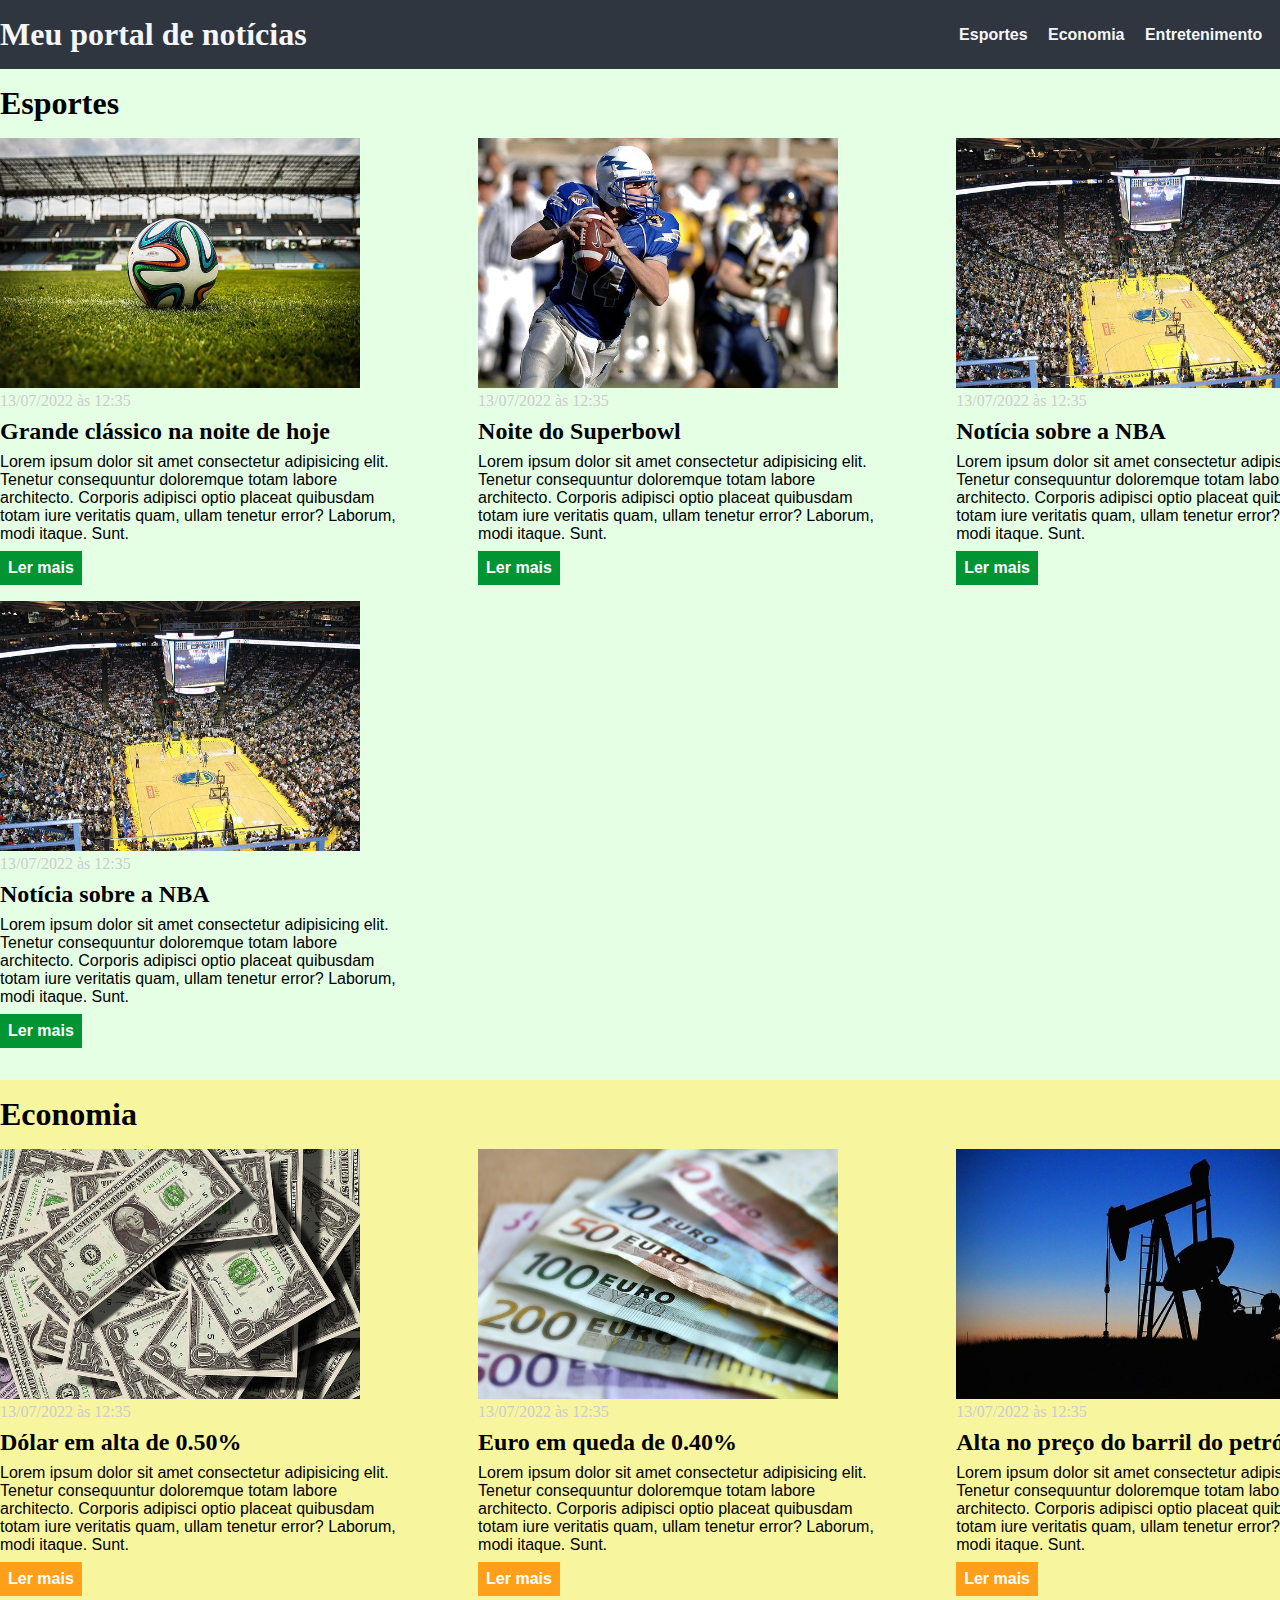
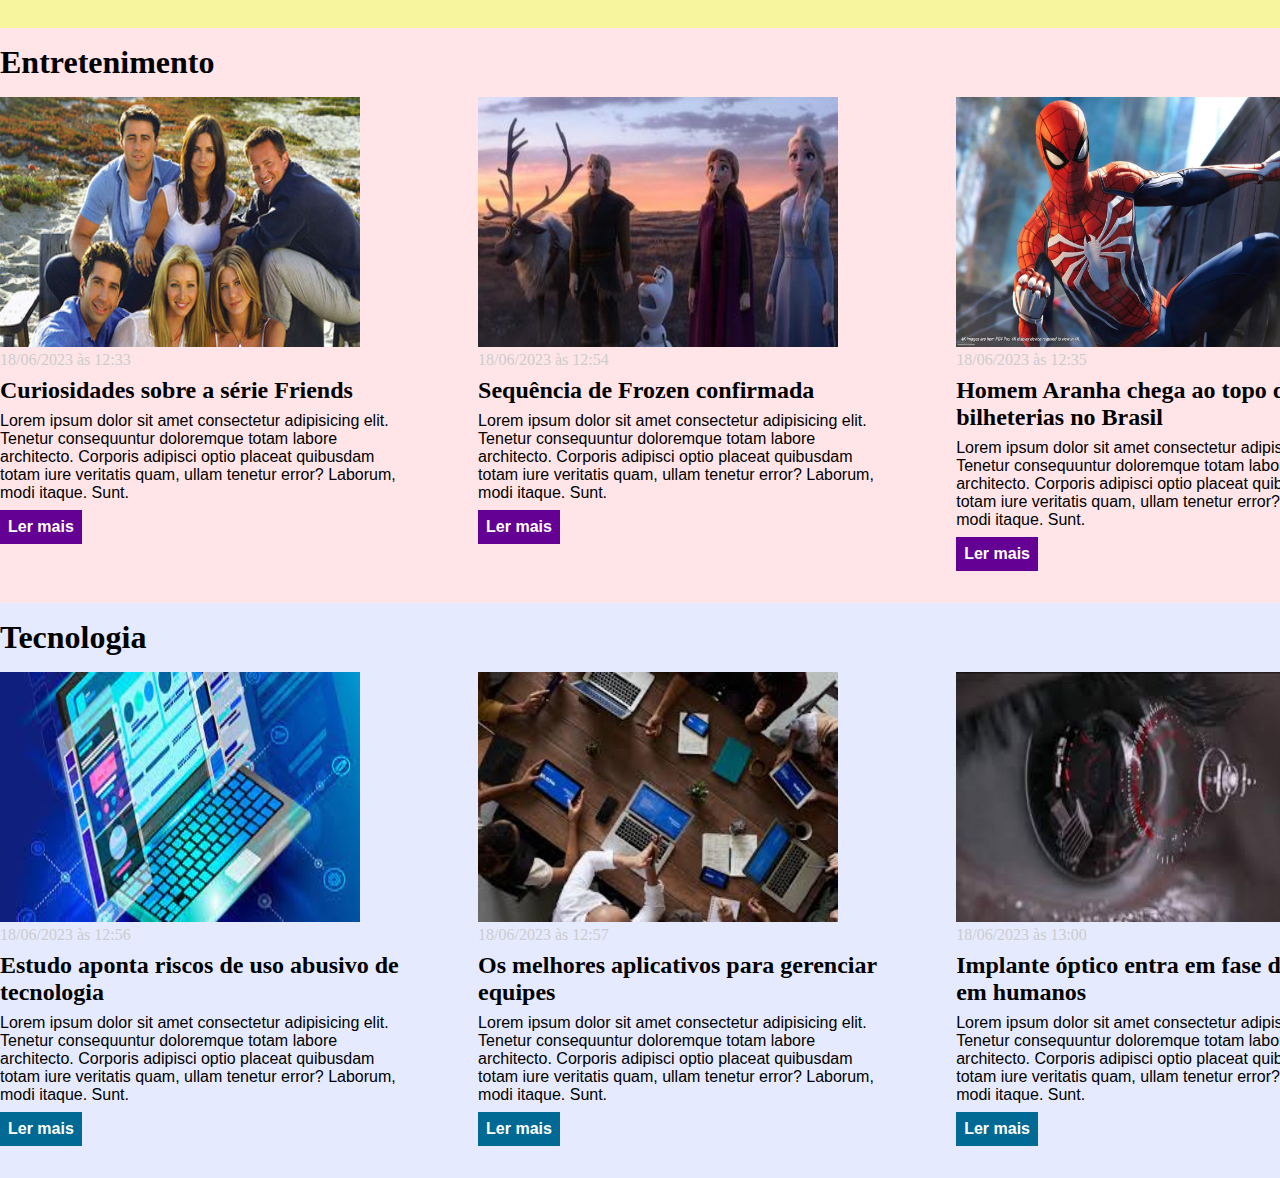
==== index.html @ 670406c1 "exercício CSS" ====
<!DOCTYPE html>
<html lang="pt-BR">
<head>
    <meta charset="UTF-8">
    <meta http-equiv="X-UA-Compatible" content="IE=edge">
    <meta name="viewport" content="width=device-width, initial-scale=1.0">
    <title>Meu portal de notícias</title>
    <link rel="stylesheet" href="./main.css" />
</head>
<body>
    <header>
        <div class="container">
            <h1>Meu portal de notícias</h1>
            <nav>
                <ul>
                    <li>
                        <a href="#sports" title="Ir para a seção de esportes">Esportes</a>
                    </li>
                    <li>
                        <a href="#economy" title="Ir para a seção de notícias">Economia</a>
                    </li>
                    <li>
                        <a href="#entertainment" title="Ir para a seção de entretenimento">Entretenimento</a>
                    </li>
                    <li>
                        <a href="#technology" title="Ir para a seção de tecnologia">Tecnologia</a>
                    </li>
                </ul>
            </nav>
        </div>
    </header>
    <section id="sports">
        <div class="container">
        <h2>Esportes</h2>
        <div class="articles">
            <article>
                <img src="./imagens/futebol.jpg" alt="Bola de futebol no gramado" />
                <header>
                    <time class="creation-date">13/07/2022 às 12:35</time>
                </header>
                <h3>Grande clássico na noite de hoje</h3>
                <p>
                    Lorem ipsum dolor sit amet consectetur adipisicing elit. Tenetur consequuntur doloremque totam labore architecto. Corporis adipisci optio placeat quibusdam totam iure veritatis quam, ullam tenetur error? Laborum, modi itaque. Sunt.
                </p>
                <a href="#" title="Leia a notícia completa">Ler mais</a>
            </article>
            <article>
                <img src="./imagens/futebol-americano.jpg" alt="Jogador de futebol americano correndo com a bola na mão" />
                <header>
                    <time class="creation-date">13/07/2022 às 12:35</time>
                </header>
                <h3>Noite do Superbowl</h3>
                <p>
                    Lorem ipsum dolor sit amet consectetur adipisicing elit. Tenetur consequuntur doloremque totam labore architecto. Corporis adipisci optio placeat quibusdam totam iure veritatis quam, ullam tenetur error? Laborum, modi itaque. Sunt.
                </p>
                <a href="#" title="Leia a notícia completa">Ler mais</a>
            </article>
            <article>
                <img src="./imagens/basquete.jpg" title="Vista aérea de uma quadra de basquete" />
                <header>
                    <time class="creation-date">13/07/2022 às 12:35</time>
                </header>
                <h3>Notícia sobre a NBA</h3>
                <p>
                    Lorem ipsum dolor sit amet consectetur adipisicing elit. Tenetur consequuntur doloremque totam labore architecto. Corporis adipisci optio placeat quibusdam totam iure veritatis quam, ullam tenetur error? Laborum, modi itaque. Sunt.
                </p>
                <a href="#" title="Leia a notícia completa">Ler mais</a>
            </article>
            <article>
                <img src="./imagens/basquete.jpg" title="Vista aérea de uma quadra de basquete" />
                <header>
                    <time class="creation-date">13/07/2022 às 12:35</time>
                </header>
                <h3>Notícia sobre a NBA</h3>
                <p>
                    Lorem ipsum dolor sit amet consectetur adipisicing elit. Tenetur consequuntur doloremque totam labore architecto. Corporis adipisci optio placeat quibusdam totam iure veritatis quam, ullam tenetur error? Laborum, modi itaque. Sunt.
                </p>
                <a href="#" title="Leia a notícia completa">Ler mais</a>
            </article>
        </div>
        </div>
    </section>
    <section id="economy">
        <div class="container">
        <h2>Economia</h2>
            <div class="articles">
                <article>
                    <img src="./imagens/dolares.jpg" alt="Muitos dólares" />
                    <header>
                        <time class="creation-date">13/07/2022 às 12:35</time>
                    </header>
                    <h3>Dólar em alta de 0.50%</h3>
                    <p>
                        Lorem ipsum dolor sit amet consectetur adipisicing elit. Tenetur consequuntur doloremque totam labore architecto. Corporis adipisci optio placeat quibusdam totam iure veritatis quam, ullam tenetur error? Laborum, modi itaque. Sunt.
                    </p>
                    <a href="#" title="Leia a notícia completa">Ler mais</a>
                </article>
                <article>
                    <img src="./imagens/euro.jpg" alt="Várias notas de euro" />
                    <header>
                        <time class="creation-date">13/07/2022 às 12:35</time>
                    </header>
                    <h3>Euro em queda de 0.40%</h3>
                    <p>
                        Lorem ipsum dolor sit amet consectetur adipisicing elit. Tenetur consequuntur doloremque totam labore architecto. Corporis adipisci optio placeat quibusdam totam iure veritatis quam, ullam tenetur error? Laborum, modi itaque. Sunt.
                    </p>
                    <a href="#" title="Leia a notícia completa">Ler mais</a>
                </article>
                <article>
                    <img src="./imagens/petroleo.jpg" alt="Extração de petróleo" />
                    <header>
                        <time class="creation-date">13/07/2022 às 12:35</time>
                    </header>
                    <h3>Alta no preço do barril do petróleo</h3>
                    <p>
                        Lorem ipsum dolor sit amet consectetur adipisicing elit. Tenetur consequuntur doloremque totam labore architecto. Corporis adipisci optio placeat quibusdam totam iure veritatis quam, ullam tenetur error? Laborum, modi itaque. Sunt.
                    </p>
                    <a href="#" title="Leia a notícia completa">Ler mais</a>
                </article>
            </div>
            </div>
    </section>
    <section id="entertainment">
        <div class="container">
            <h2>Entretenimento</h2>
            <div class="articles">
                <article>
                    <img src="./imagens/friends.jpeg" alt="Série Friends" />
                    <header>
                        <time class="creation-date">18/06/2023 às 12:33</time>
                    </header>
                    <h3>Curiosidades sobre a série Friends</h3>
                    <p>
                        Lorem ipsum dolor sit amet consectetur adipisicing elit. Tenetur consequuntur doloremque totam labore architecto. Corporis adipisci optio placeat quibusdam totam iure veritatis quam, ullam tenetur error? Laborum, modi itaque. Sunt.
                    </p>
                    <a href="#" title="Leia a notícia completa">Ler mais</a>
                </article>
                <article>
                    <img src="./imagens/frozen.jpeg" alt="Personagens do filme Frozen" />
                    <header>
                        <time class="creation-date">18/06/2023 às 12:54</time>
                    </header>
                    <h3>Sequência de Frozen confirmada</h3>
                    <p>
                        Lorem ipsum dolor sit amet consectetur adipisicing elit. Tenetur consequuntur doloremque totam labore architecto. Corporis adipisci optio placeat quibusdam totam iure veritatis quam, ullam tenetur error? Laborum, modi itaque. Sunt.
                    </p>
                    <a href="#" title="Leia a notícia completa">Ler mais</a>
                </article>
                <article>
                    <img src="./imagens/HomemAranha.jpg" title="Homem aranha" />
                    <header>
                        <time class="creation-date">18/06/2023 às 12:35</time>
                    </header>
                    <h3>Homem Aranha chega ao topo das bilheterias no Brasil</h3>
                    <p>
                        Lorem ipsum dolor sit amet consectetur adipisicing elit. Tenetur consequuntur doloremque totam labore architecto. Corporis adipisci optio placeat quibusdam totam iure veritatis quam, ullam tenetur error? Laborum, modi itaque. Sunt.
                    </p>
                    <a href="#" title="Leia a notícia completa">Ler mais</a>
                </article>
            </div>
        </div>
    </section>
    <section id="technology">
        <div class="container">
            <h2>Tecnologia</h2>
            <div class="articles">
                <article>
                    <img src="./imagens/tec.jpg" alt="Um computador e um celular" />
                    <header>
                        <time class="creation-date">18/06/2023 às 12:56</time>
                    </header>
                    <h3>Estudo aponta riscos de uso abusivo de tecnologia</h3>
                    <p>
                        Lorem ipsum dolor sit amet consectetur adipisicing elit. Tenetur consequuntur doloremque totam labore architecto. Corporis adipisci optio placeat quibusdam totam iure veritatis quam, ullam tenetur error? Laborum, modi itaque. Sunt.
                    </p>
                    <a href="#" title="Leia a notícia completa">Ler mais</a>
                </article>
                <article>
                    <img src="./imagens/tec2.jpg" alt="Várias pesoas em uma mesa com equipamentos eletrônicos" />
                    <header>
                        <time class="creation-date">18/06/2023 às 12:57</time>
                    </header>
                    <h3>Os melhores aplicativos para gerenciar equipes</h3>
                    <p>
                        Lorem ipsum dolor sit amet consectetur adipisicing elit. Tenetur consequuntur doloremque totam labore architecto. Corporis adipisci optio placeat quibusdam totam iure veritatis quam, ullam tenetur error? Laborum, modi itaque. Sunt.
                    </p>
                    <a href="#" title="Leia a notícia completa">Ler mais</a>
                </article>
                <article>
                    <img src="./imagens/tec3.jpg" title="Olho com implante tecnológico" />
                    <header>
                        <time class="creation-date">18/06/2023 às 13:00</time>
                    </header>
                    <h3>Implante óptico entra em fase de testes em humanos</h3>
                    <p>
                        Lorem ipsum dolor sit amet consectetur adipisicing elit. Tenetur consequuntur doloremque totam labore architecto. Corporis adipisci optio placeat quibusdam totam iure veritatis quam, ullam tenetur error? Laborum, modi itaque. Sunt.
                    </p>
                    <a href="#" title="Leia a notícia completa">Ler mais</a>
                </article>
            </div>
        </div>
    </section>
</body>
</html>
---- main.css ----
* {
    box-sizing: border-box;
    margin: 0;
    padding: 0;
}

body > header {
    background-color: #2f3640;
    padding: 16px 0;
    color: #f5f6fa;
}

header .container {
    display: flex;
    align-items: center;
    justify-content: space-between;
}

header li{
    display: inline;
    font-family: Arial, Helvetica, sans-serif;
    font-weight: bold;
    margin-left: 16px;
}

header li a{
    color: #f5f6fa;
    text-decoration: none;
}

.container{
    width: 1366px;
    margin: 0 auto;
}

.articles {
    display: flex;
    flex-wrap: wrap;
    justify-content: space-between;
}

.articles article img{
    width: 360px!important;
    height: 250px!important;
}

.articles article{
    width: 30%;    
}

section{
    padding: 16px 0;
}

section h2, .articles article{
    margin-bottom: 16px;
}

.articles article h3{
    margin-top: 8px;
    margin-bottom: 8px;
}

.articles article a{
    background-color: blue;
    color: #fff;
    padding: 8px;
    display: inline-block;
    text-decoration: none;
    font-weight: bold;
    margin-top: 8px;
}

.articles article a:hover{
    text-decoration: underline;
}

.articles article p, .articles article a{
    font-family: Arial, Helvetica, sans-serif;
}

.articles article h3{
    font-size: 24px;
}

section h2{
    font-size: 32px;
}

#sports {
    background-color: rgba(0, 255, 0, 0.1);
}

#sports .articles article a{
    background-color: #009432;
    color: 000;
}

#economy {
    background-color: #f8f59f;
}

#economy .articles article a{
    background-color: #ff9f1a;
    color: 000;
}

#entertainment {
    background-color: rgba(255, 0, 34, 0.1);
}

#entertainment .articles article a{
    background-color: #650094;
    color: 000;
}

#technology {
    background-color: rgba(0, 47, 255, 0.1);
}

#technology .articles article a{
    background-color: #006a94;
    color: 000;
}

.creation-date{
    color: #ccc;
}
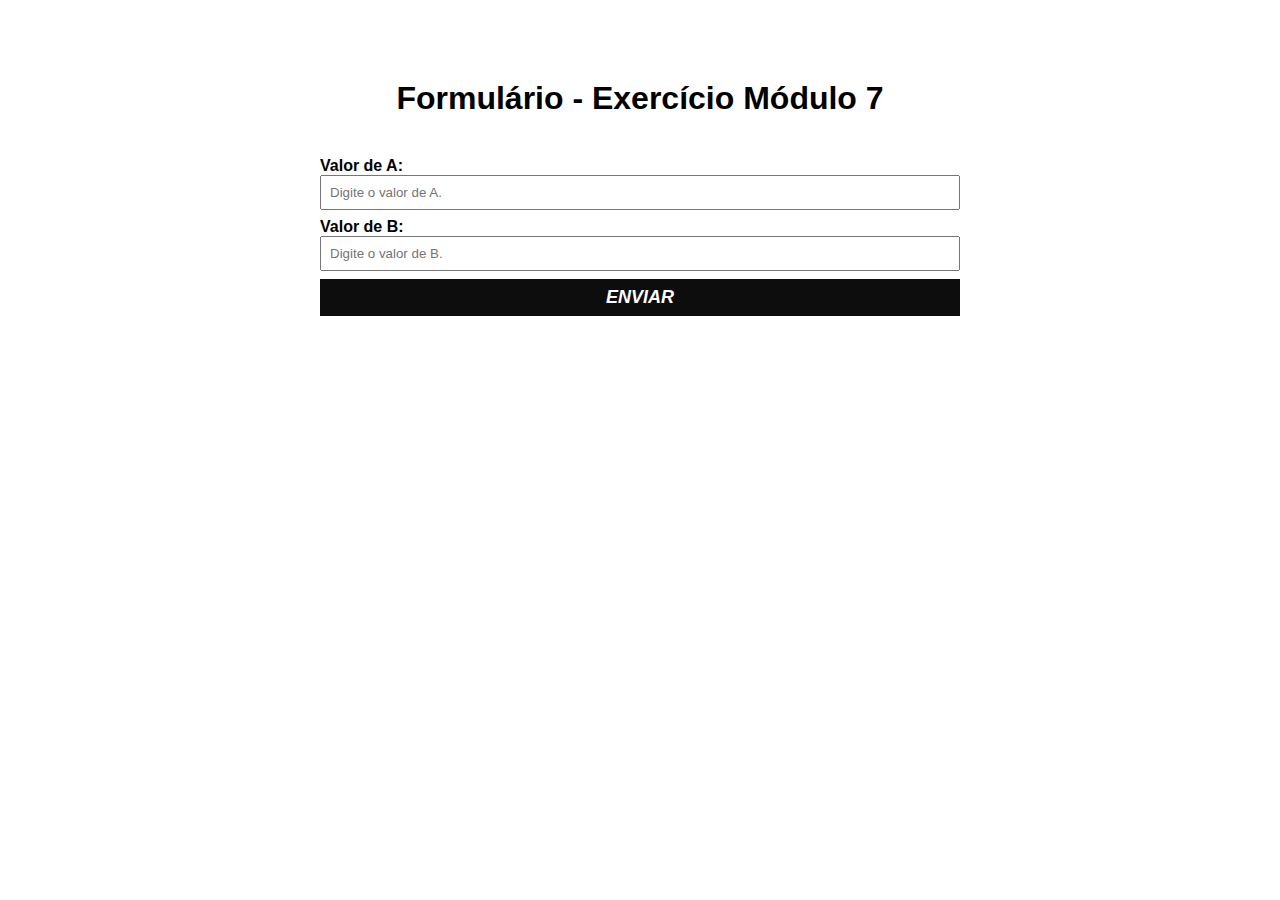
==== commit c662fc33: "Exercício 7" ====
--- a/index.html
+++ b/index.html
@@ -1,204 +1,28 @@
 <!DOCTYPE html>
-<html lang="pt-BR">
+<html lang="en">
 <head>
     <meta charset="UTF-8">
-    <meta http-equiv="X-UA-Compatible" content="IE=edge">
     <meta name="viewport" content="width=device-width, initial-scale=1.0">
-    <title>Meu portal de notícias</title>
+    <title>Exercício do módulo 7</title>
     <link rel="stylesheet" href="./main.css" />
 </head>
 <body>
-    <header>
+    <nav>
         <div class="container">
-            <h1>Meu portal de notícias</h1>
-            <nav>
-                <ul>
-                    <li>
-                        <a href="#sports" title="Ir para a seção de esportes">Esportes</a>
-                    </li>
-                    <li>
-                        <a href="#economy" title="Ir para a seção de notícias">Economia</a>
-                    </li>
-                    <li>
-                        <a href="#entertainment" title="Ir para a seção de entretenimento">Entretenimento</a>
-                    </li>
-                    <li>
-                        <a href="#technology" title="Ir para a seção de tecnologia">Tecnologia</a>
-                    </li>
-                </ul>
-            </nav>
+            <h1>Formulário - Exercício Módulo 7</h1>
+            <form id="form-verif">
+                <label for="A"><b>Valor de A:</b></label>
+                <input required type="number" id="valor-a"  placeholder="Digite o valor de A." />
+                <label for="B"><b>Valor de B:</b></label>
+                <input required type="number" id="valor-b" placeholder="Digite o valor de B." />
+                <p class="error-message">
+                    O valor de B deve ser maior que o valor A, favor preencher com outro valor.
+                </p>
+                <button type="submit">Enviar</button>
+            </form>
+            <p class="success-message"></p>
         </div>
-    </header>
-    <section id="sports">
-        <div class="container">
-        <h2>Esportes</h2>
-        <div class="articles">
-            <article>
-                <img src="./imagens/futebol.jpg" alt="Bola de futebol no gramado" />
-                <header>
-                    <time class="creation-date">13/07/2022 às 12:35</time>
-                </header>
-                <h3>Grande clássico na noite de hoje</h3>
-                <p>
-                    Lorem ipsum dolor sit amet consectetur adipisicing elit. Tenetur consequuntur doloremque totam labore architecto. Corporis adipisci optio placeat quibusdam totam iure veritatis quam, ullam tenetur error? Laborum, modi itaque. Sunt.
-                </p>
-                <a href="#" title="Leia a notícia completa">Ler mais</a>
-            </article>
-            <article>
-                <img src="./imagens/futebol-americano.jpg" alt="Jogador de futebol americano correndo com a bola na mão" />
-                <header>
-                    <time class="creation-date">13/07/2022 às 12:35</time>
-                </header>
-                <h3>Noite do Superbowl</h3>
-                <p>
-                    Lorem ipsum dolor sit amet consectetur adipisicing elit. Tenetur consequuntur doloremque totam labore architecto. Corporis adipisci optio placeat quibusdam totam iure veritatis quam, ullam tenetur error? Laborum, modi itaque. Sunt.
-                </p>
-                <a href="#" title="Leia a notícia completa">Ler mais</a>
-            </article>
-            <article>
-                <img src="./imagens/basquete.jpg" title="Vista aérea de uma quadra de basquete" />
-                <header>
-                    <time class="creation-date">13/07/2022 às 12:35</time>
-                </header>
-                <h3>Notícia sobre a NBA</h3>
-                <p>
-                    Lorem ipsum dolor sit amet consectetur adipisicing elit. Tenetur consequuntur doloremque totam labore architecto. Corporis adipisci optio placeat quibusdam totam iure veritatis quam, ullam tenetur error? Laborum, modi itaque. Sunt.
-                </p>
-                <a href="#" title="Leia a notícia completa">Ler mais</a>
-            </article>
-            <article>
-                <img src="./imagens/basquete.jpg" title="Vista aérea de uma quadra de basquete" />
-                <header>
-                    <time class="creation-date">13/07/2022 às 12:35</time>
-                </header>
-                <h3>Notícia sobre a NBA</h3>
-                <p>
-                    Lorem ipsum dolor sit amet consectetur adipisicing elit. Tenetur consequuntur doloremque totam labore architecto. Corporis adipisci optio placeat quibusdam totam iure veritatis quam, ullam tenetur error? Laborum, modi itaque. Sunt.
-                </p>
-                <a href="#" title="Leia a notícia completa">Ler mais</a>
-            </article>
-        </div>
-        </div>
-    </section>
-    <section id="economy">
-        <div class="container">
-        <h2>Economia</h2>
-            <div class="articles">
-                <article>
-                    <img src="./imagens/dolares.jpg" alt="Muitos dólares" />
-                    <header>
-                        <time class="creation-date">13/07/2022 às 12:35</time>
-                    </header>
-                    <h3>Dólar em alta de 0.50%</h3>
-                    <p>
-                        Lorem ipsum dolor sit amet consectetur adipisicing elit. Tenetur consequuntur doloremque totam labore architecto. Corporis adipisci optio placeat quibusdam totam iure veritatis quam, ullam tenetur error? Laborum, modi itaque. Sunt.
-                    </p>
-                    <a href="#" title="Leia a notícia completa">Ler mais</a>
-                </article>
-                <article>
-                    <img src="./imagens/euro.jpg" alt="Várias notas de euro" />
-                    <header>
-                        <time class="creation-date">13/07/2022 às 12:35</time>
-                    </header>
-                    <h3>Euro em queda de 0.40%</h3>
-                    <p>
-                        Lorem ipsum dolor sit amet consectetur adipisicing elit. Tenetur consequuntur doloremque totam labore architecto. Corporis adipisci optio placeat quibusdam totam iure veritatis quam, ullam tenetur error? Laborum, modi itaque. Sunt.
-                    </p>
-                    <a href="#" title="Leia a notícia completa">Ler mais</a>
-                </article>
-                <article>
-                    <img src="./imagens/petroleo.jpg" alt="Extração de petróleo" />
-                    <header>
-                        <time class="creation-date">13/07/2022 às 12:35</time>
-                    </header>
-                    <h3>Alta no preço do barril do petróleo</h3>
-                    <p>
-                        Lorem ipsum dolor sit amet consectetur adipisicing elit. Tenetur consequuntur doloremque totam labore architecto. Corporis adipisci optio placeat quibusdam totam iure veritatis quam, ullam tenetur error? Laborum, modi itaque. Sunt.
-                    </p>
-                    <a href="#" title="Leia a notícia completa">Ler mais</a>
-                </article>
-            </div>
-            </div>
-    </section>
-    <section id="entertainment">
-        <div class="container">
-            <h2>Entretenimento</h2>
-            <div class="articles">
-                <article>
-                    <img src="./imagens/friends.jpeg" alt="Série Friends" />
-                    <header>
-                        <time class="creation-date">18/06/2023 às 12:33</time>
-                    </header>
-                    <h3>Curiosidades sobre a série Friends</h3>
-                    <p>
-                        Lorem ipsum dolor sit amet consectetur adipisicing elit. Tenetur consequuntur doloremque totam labore architecto. Corporis adipisci optio placeat quibusdam totam iure veritatis quam, ullam tenetur error? Laborum, modi itaque. Sunt.
-                    </p>
-                    <a href="#" title="Leia a notícia completa">Ler mais</a>
-                </article>
-                <article>
-                    <img src="./imagens/frozen.jpeg" alt="Personagens do filme Frozen" />
-                    <header>
-                        <time class="creation-date">18/06/2023 às 12:54</time>
-                    </header>
-                    <h3>Sequência de Frozen confirmada</h3>
-                    <p>
-                        Lorem ipsum dolor sit amet consectetur adipisicing elit. Tenetur consequuntur doloremque totam labore architecto. Corporis adipisci optio placeat quibusdam totam iure veritatis quam, ullam tenetur error? Laborum, modi itaque. Sunt.
-                    </p>
-                    <a href="#" title="Leia a notícia completa">Ler mais</a>
-                </article>
-                <article>
-                    <img src="./imagens/HomemAranha.jpg" title="Homem aranha" />
-                    <header>
-                        <time class="creation-date">18/06/2023 às 12:35</time>
-                    </header>
-                    <h3>Homem Aranha chega ao topo das bilheterias no Brasil</h3>
-                    <p>
-                        Lorem ipsum dolor sit amet consectetur adipisicing elit. Tenetur consequuntur doloremque totam labore architecto. Corporis adipisci optio placeat quibusdam totam iure veritatis quam, ullam tenetur error? Laborum, modi itaque. Sunt.
-                    </p>
-                    <a href="#" title="Leia a notícia completa">Ler mais</a>
-                </article>
-            </div>
-        </div>
-    </section>
-    <section id="technology">
-        <div class="container">
-            <h2>Tecnologia</h2>
-            <div class="articles">
-                <article>
-                    <img src="./imagens/tec.jpg" alt="Um computador e um celular" />
-                    <header>
-                        <time class="creation-date">18/06/2023 às 12:56</time>
-                    </header>
-                    <h3>Estudo aponta riscos de uso abusivo de tecnologia</h3>
-                    <p>
-                        Lorem ipsum dolor sit amet consectetur adipisicing elit. Tenetur consequuntur doloremque totam labore architecto. Corporis adipisci optio placeat quibusdam totam iure veritatis quam, ullam tenetur error? Laborum, modi itaque. Sunt.
-                    </p>
-                    <a href="#" title="Leia a notícia completa">Ler mais</a>
-                </article>
-                <article>
-                    <img src="./imagens/tec2.jpg" alt="Várias pesoas em uma mesa com equipamentos eletrônicos" />
-                    <header>
-                        <time class="creation-date">18/06/2023 às 12:57</time>
-                    </header>
-                    <h3>Os melhores aplicativos para gerenciar equipes</h3>
-                    <p>
-                        Lorem ipsum dolor sit amet consectetur adipisicing elit. Tenetur consequuntur doloremque totam labore architecto. Corporis adipisci optio placeat quibusdam totam iure veritatis quam, ullam tenetur error? Laborum, modi itaque. Sunt.
-                    </p>
-                    <a href="#" title="Leia a notícia completa">Ler mais</a>
-                </article>
-                <article>
-                    <img src="./imagens/tec3.jpg" title="Olho com implante tecnológico" />
-                    <header>
-                        <time class="creation-date">18/06/2023 às 13:00</time>
-                    </header>
-                    <h3>Implante óptico entra em fase de testes em humanos</h3>
-                    <p>
-                        Lorem ipsum dolor sit amet consectetur adipisicing elit. Tenetur consequuntur doloremque totam labore architecto. Corporis adipisci optio placeat quibusdam totam iure veritatis quam, ullam tenetur error? Laborum, modi itaque. Sunt.
-                    </p>
-                    <a href="#" title="Leia a notícia completa">Ler mais</a>
-                </article>
-            </div>
-        </div>
-    </section>
+    </nav> 
+<script src="./main.js"></script>
 </body>
-</html>+</html>
--- a/main.css
+++ b/main.css
@@ -1,128 +1,63 @@
 * {
-    box-sizing: border-box;
     margin: 0;
     padding: 0;
+    box-sizing: border-box;
+    font-family: sans-serif;
 }
 
-body > header {
-    background-color: #2f3640;
-    padding: 16px 0;
-    color: #f5f6fa;
+body {
+    display: block;    
 }
 
-header .container {
-    display: flex;
-    align-items: center;
-    justify-content: space-between;
+.container {
+    margin: 80px auto;
+    max-width: 640px;
+    width: 100%;
 }
 
-header li{
-    display: inline;
-    font-family: Arial, Helvetica, sans-serif;
-    font-weight: bold;
-    margin-left: 16px;
+h1{
+    text-align: center;
 }
 
-header li a{
-    color: #f5f6fa;
-    text-decoration: none;
+form {
+    margin-top: 40px;
 }
 
-.container{
-    width: 1366px;
-    margin: 0 auto;
+input, button {
+    display: block;
+    padding: 8px;
+    margin-bottom: 8px;
+    width: 100%;
+    resize: none;
 }
 
-.articles {
-    display: flex;
-    flex-wrap: wrap;
-    justify-content: space-between;
+button {
+    background-color: #0d0d0e;
+    border: none;
+    text-transform: uppercase;
+    color: #fff;
+    font-weight: bold;
+    font-size: 18px;
+    font-style: italic;
+    cursor: pointer;
 }
 
-.articles article img{
-    width: 360px!important;
-    height: 250px!important;
+button:hover {
+    background-color: #373738;
 }
 
-.articles article{
-    width: 30%;    
+.success-message {
+    background-color: #074420;
+    padding: 8px;
+    color: #fff;
+    margin-bottom: 8px;
+    display: none;
 }
 
-section{
-    padding: 16px 0;
-}
-
-section h2, .articles article{
-    margin-bottom: 16px;
-}
-
-.articles article h3{
-    margin-top: 8px;
+.error-message {
+    background-color: rgb(182, 9, 9);
+    padding: 8px;
+    color: #fff;
     margin-bottom: 8px;
-}
-
-.articles article a{
-    background-color: blue;
-    color: #fff;
-    padding: 8px;
-    display: inline-block;
-    text-decoration: none;
-    font-weight: bold;
-    margin-top: 8px;
-}
-
-.articles article a:hover{
-    text-decoration: underline;
-}
-
-.articles article p, .articles article a{
-    font-family: Arial, Helvetica, sans-serif;
-}
-
-.articles article h3{
-    font-size: 24px;
-}
-
-section h2{
-    font-size: 32px;
-}
-
-#sports {
-    background-color: rgba(0, 255, 0, 0.1);
-}
-
-#sports .articles article a{
-    background-color: #009432;
-    color: 000;
-}
-
-#economy {
-    background-color: #f8f59f;
-}
-
-#economy .articles article a{
-    background-color: #ff9f1a;
-    color: 000;
-}
-
-#entertainment {
-    background-color: rgba(255, 0, 34, 0.1);
-}
-
-#entertainment .articles article a{
-    background-color: #650094;
-    color: 000;
-}
-
-#technology {
-    background-color: rgba(0, 47, 255, 0.1);
-}
-
-#technology .articles article a{
-    background-color: #006a94;
-    color: 000;
-}
-
-.creation-date{
-    color: #ccc;
-}
+    display: none;
+}